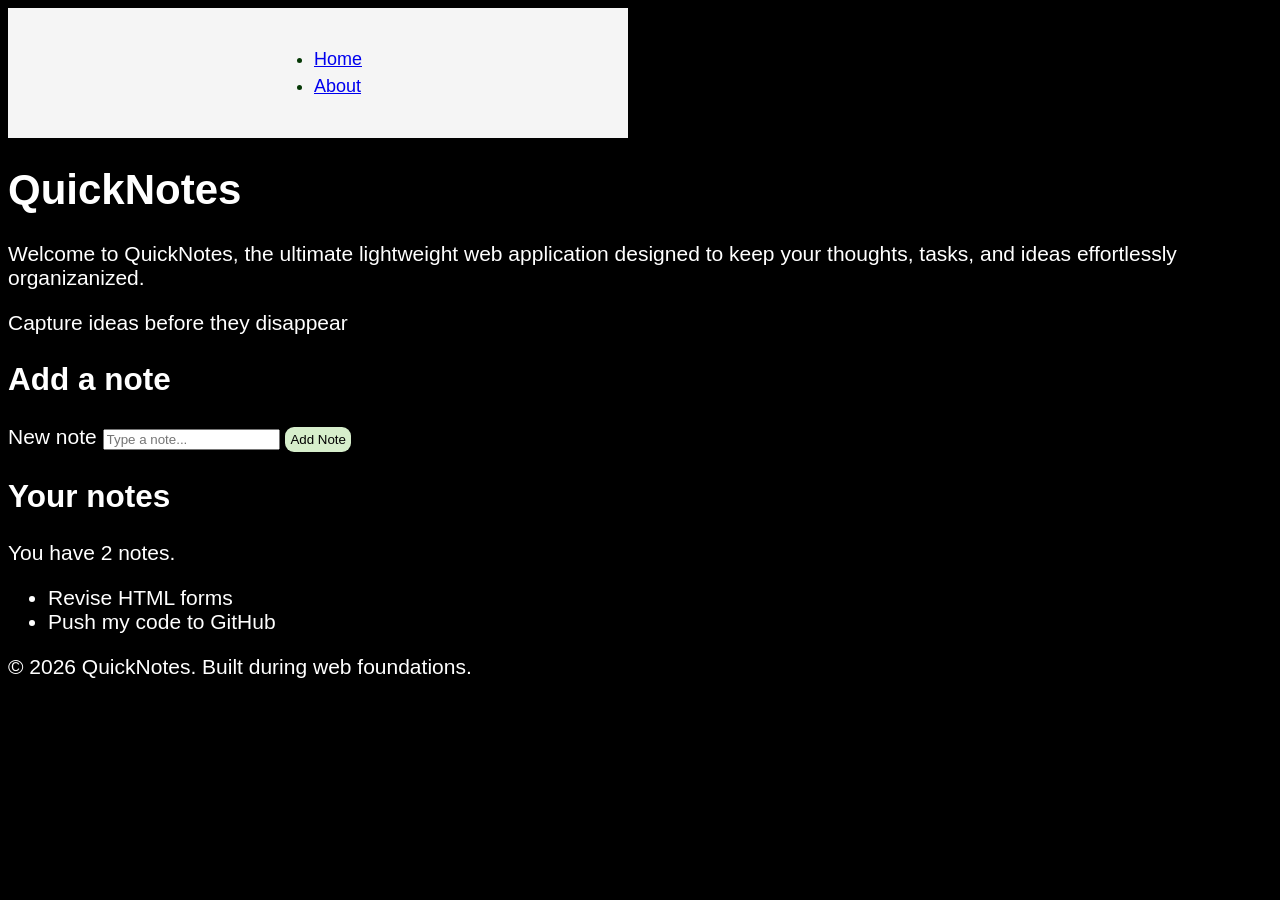
==== day2/index.html @ cd3591ce "Added Day 2 Assignment" ====
<!doctype html>
<html lang="en">
  <head>
    <meta charset="UTF-8" />
    <meta name="viewport" content="width=device-width, initial-scale=1.0" />
    <title>QuickNotes</title>
    <link rel="stylesheet" href="style.css" />
  </head>
  <body>
    <header class="header">
      <nav class="topnav">
        <ul>
          <li><a href="#index.html">Home</a></li>
          <li><a href="#about.html">About</a></li>
        </ul>
      </nav>
    </header>
    <h1 class="my-title" id="my-title-id">QuickNotes</h1>
     <p>Welcome to QuickNotes, the ultimate lightweight web application designed to keep your thoughts, tasks, and ideas effortlessly organizanized.</p>
    <p>Capture ideas before they disappear</p>

    <main class="main">
      <section>
        <h2>Add a note</h2>
        <form id="note-form">
          <label for="note-input">New note</label>
          <input type="text" id="note-input" placeholder="Type a note..." />
          <button class="button" type="submit" id="button-id">Add Note</button>
        </form>
      </section>

      <section>
        <h2>Your notes</h2>
        <p id="note-count">You have 2 notes.</p>
        <ul id="notes-list">
          <li>Revise HTML forms</li>
          <li>Push my code to GitHub</li>
        </ul>
      </section>
    </main>

    <footer>
      <p>&copy; 2026 QuickNotes. Built during web foundations.</p>
    </footer>
  </body>
</html>
---- day2/style.css ----
body {
  background-color: black;
  color: white;
  font-family: Arial, Helvetica, sans-serif;
  font-size: 21px;
}
.header {
  display: flex;
  position: sticky;
  justify-content: center;
  align-items: center;
  font-family: Arial, Helvetica, sans-serif;
  background-color: whitesmoke;
  top: 0%;
  padding: 20px 10px;
  line-height: 1.5;
  width: 600px;
}
.topnav {
  color: rgb(5, 56, 5);
  text-decoration: none;
  font-size: 18px;
}

.home:hover {
  background-color: red;
}
.about:hover {
  background-color: red;
}
.main {
  width: 600px;
  justify-content: center;
}
.card h3 {
  margin-top: 0;
  width: 600px;
  margin-bottom: 15px;
  color: white;
  font-family: Arial, Helvetica, sans-serif;
  font-size: 24px;
  display: grid;
  padding: 10px;
  background-color: #009879;
}
.features-list {
  list-style-type: disc;
  background-color: whitesmoke;
  width: 600px;
  color:black;
  font-family: Arial, Helvetica, sans-serif;
  font-size: 18px;
  font-weight: bold;
}
.table {
  width: 100%;
  border-collapse: collapse;
  table-layout: fixed;
  margin: 20px auto;
  box-shadow: 0 4px 6px rgba(0, 0, 0, 0.1);
}
th,
td {
  padding: 12px 15px;
  text-align: left;
  border: 1px solid;
}
thead tr {
  background-color: #009879;
  color: #ffffff;
  font-weight: bold;
}
tbody tr:hover {
  background-color: green;
  cursor: pointer;
}
.feedback-text {
  width: 100%;
  max-width: 350px;
  padding: 10px 14px;
  margin: 8px;
  background-color: whitesmoke;
  border: 1px solid #cccccc;
  border-radius: 4px;
}
.button {
  background-color: #d6eecb;
  border: none;
  padding: 5px;
  border-radius: 9px;
  color: black;
  font-family: Arial, Helvetica, sans-serif;
}
.button:hover {
  background-color: antiquewhite;
  cursor: pointer;
  transform: 1.5s;
}
@media screen and (max-width: 600px) {
}
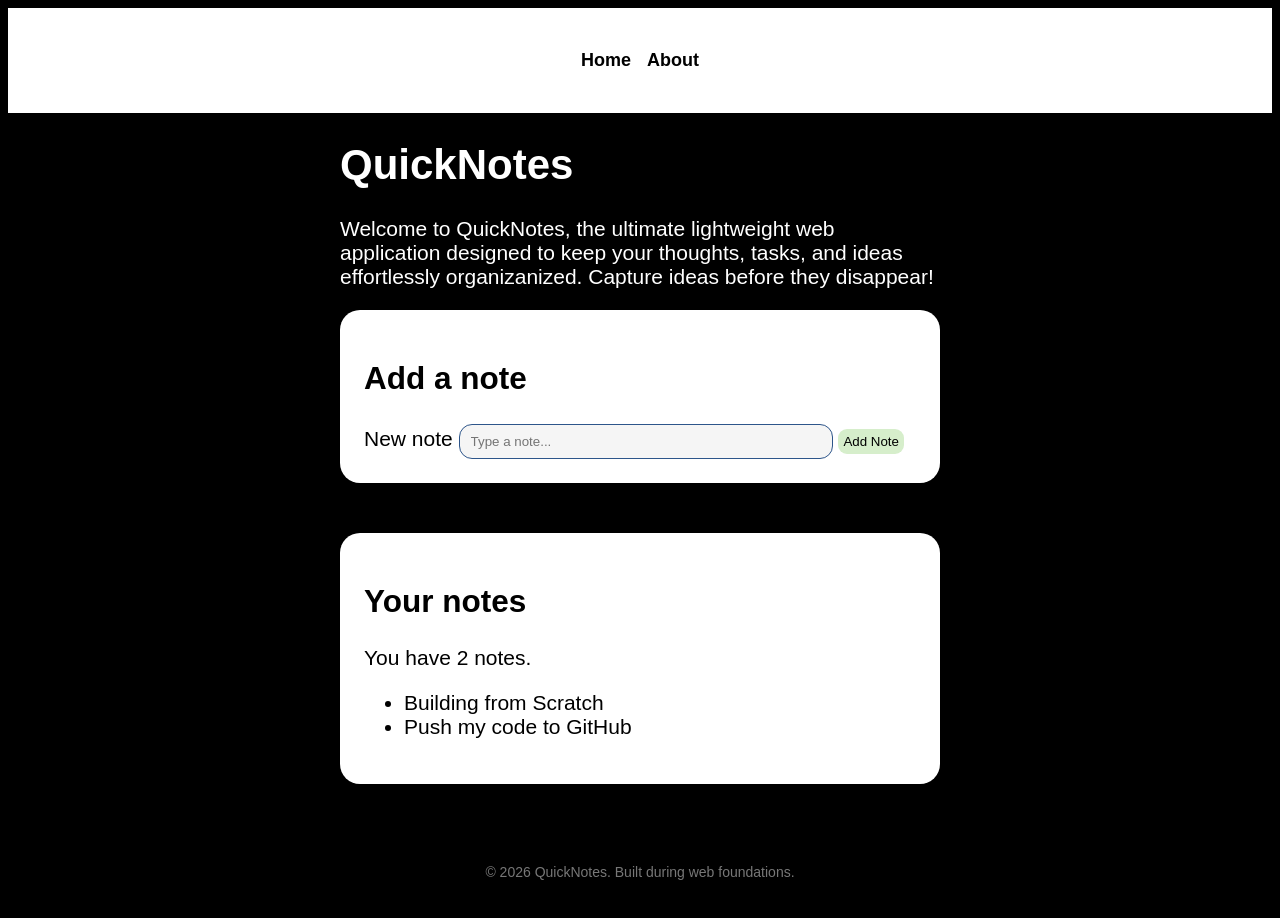
==== commit 8f19b4f7: "Reworked on the Day 1 and 2 Assignments" ====
--- a/day2/index.html
+++ b/day2/index.html
@@ -9,37 +9,44 @@
   <body>
     <header class="header">
       <nav class="topnav">
-        <ul>
-          <li><a href="#index.html">Home</a></li>
-          <li><a href="#about.html">About</a></li>
+        <ul class="nav-list">
+          <li><a href="index.html">Home</a></li>
+          <li><a href="about.html">About</a></li>
         </ul>
       </nav>
     </header>
-    <h1 class="my-title" id="my-title-id">QuickNotes</h1>
-     <p>Welcome to QuickNotes, the ultimate lightweight web application designed to keep your thoughts, tasks, and ideas effortlessly organizanized.</p>
-    <p>Capture ideas before they disappear</p>
+    <main class="main">
+      <h1 class="my-title" id="my-title-id">QuickNotes</h1>
+      <p>
+        Welcome to QuickNotes, the ultimate lightweight web application designed
+        to keep your thoughts, tasks, and ideas effortlessly organizanized. Capture ideas before they disappear!
+      </p>
 
-    <main class="main">
-      <section>
+      <section class="section">
         <h2>Add a note</h2>
         <form id="note-form">
           <label for="note-input">New note</label>
-          <input type="text" id="note-input" placeholder="Type a note..." />
+          <input
+            type="text"
+            class="feedback-text"
+            id="note-input"
+            placeholder="Type a note..."
+          />
           <button class="button" type="submit" id="button-id">Add Note</button>
         </form>
       </section>
 
-      <section>
+      <section class="section">
         <h2>Your notes</h2>
         <p id="note-count">You have 2 notes.</p>
         <ul id="notes-list">
-          <li>Revise HTML forms</li>
+          <li>Building from Scratch</li>
           <li>Push my code to GitHub</li>
         </ul>
       </section>
     </main>
 
-    <footer>
+    <footer class="footer">
       <p>&copy; 2026 QuickNotes. Built during web foundations.</p>
     </footer>
   </body>
--- a/day2/style.css
+++ b/day2/style.css
@@ -6,54 +6,59 @@
 }
 .header {
   display: flex;
+  color: black;
   position: sticky;
   justify-content: center;
-  align-items: center;
+  text-align: center;
   font-family: Arial, Helvetica, sans-serif;
-  background-color: whitesmoke;
-  top: 0%;
-  padding: 20px 10px;
-  line-height: 1.5;
-  width: 600px;
+  background-color: white;                                                                                                                                                                
+  padding: 24px 16px;
 }
 .topnav {
   color: rgb(5, 56, 5);
   text-decoration: none;
   font-size: 18px;
+  gap: 16px;
+  display: flex;
+}
+.topnav a{
+  text-decoration: none;
+  color: black;
+  font-weight: bold;
+}
+.nav-list {
+  list-style-type: none;
+  display: flex;
+  gap: 16px;
+  justify-content: center;
+  align-items: center;
+  padding: 0;
 }
 
-.home:hover {
-  background-color: red;
+.main {
+  max-width: 600px;
+  margin: 24px auto;
+  padding: 0 16px;
 }
-.about:hover {
-  background-color: red;
+
+.section {
+  margin-bottom: 50px;
+  background-color: white;
+  color: black;
+  padding: 24px;
+  border-radius: 20px;
 }
-.main {
-  width: 600px;
-  justify-content: center;
-}
-.card h3 {
-  margin-top: 0;
-  width: 600px;
-  margin-bottom: 15px;
-  color: white;
-  font-family: Arial, Helvetica, sans-serif;
-  font-size: 24px;
-  display: grid;
-  padding: 10px;
-  background-color: #009879;
-}
-.features-list {
-  list-style-type: disc;
-  background-color: whitesmoke;
-  width: 600px;
-  color:black;
-  font-family: Arial, Helvetica, sans-serif;
-  font-size: 18px;
-  font-weight: bold;
+
+.features{
+  list-style-type: none;
+  gap: 8px;
+  display: grid; 
+  grid-template-columns: repeat(auto-fit, minmax(180px, 1fr));
+  overflow-wrap: anywhere;
 }
 .table {
   width: 100%;
+  max-width: 100%;
   border-collapse: collapse;
   table-layout: fixed;
   margin: 20px auto;
@@ -74,14 +79,37 @@
   background-color: green;
   cursor: pointer;
 }
+.feedback{
+  color: #E0E0E0
+}
+.email{
+  color: #E0E0E0
+}
 .feedback-text {
   width: 100%;
   max-width: 350px;
-  padding: 10px 14px;
+  padding: 9px 11px;
+  margin: 0;
+  background-color: whitesmoke;
+  border: 1px solid #2d558a;
+  border-radius: 13px;
+}
+.feedback-form {
+  display: flex;
+  flex-direction: column;
+  gap: 10px;
+  width: 100%;
+  font-weight: bold;
+  flex-wrap: wrap;
+} 
+.email-textbox {
+  width: 100%;
+  max-width: 350px;
+  padding: 5px 14px;
   margin: 8px;
   background-color: whitesmoke;
   border: 1px solid #cccccc;
-  border-radius: 4px;
+  border-radius: 15px;
 }
 .button {
   background-color: #d6eecb;
@@ -90,11 +118,21 @@
   border-radius: 9px;
   color: black;
   font-family: Arial, Helvetica, sans-serif;
+  transition: background-color 0.3s ease, transform 0.3s ease;
 }
 .button:hover {
   background-color: antiquewhite;
   cursor: pointer;
-  transform: 1.5s;
+  transform: scale(1.05);
 }
-@media screen and (max-width: 600px) {
+@media (max-width: 600px) {
+  .features {
+    grid-template-columns: 1fr;
+  }
 }
+.footer{
+  text-align: center;
+  color: #777;
+  font-size: 14px;
+  padding: 16px;
+}
